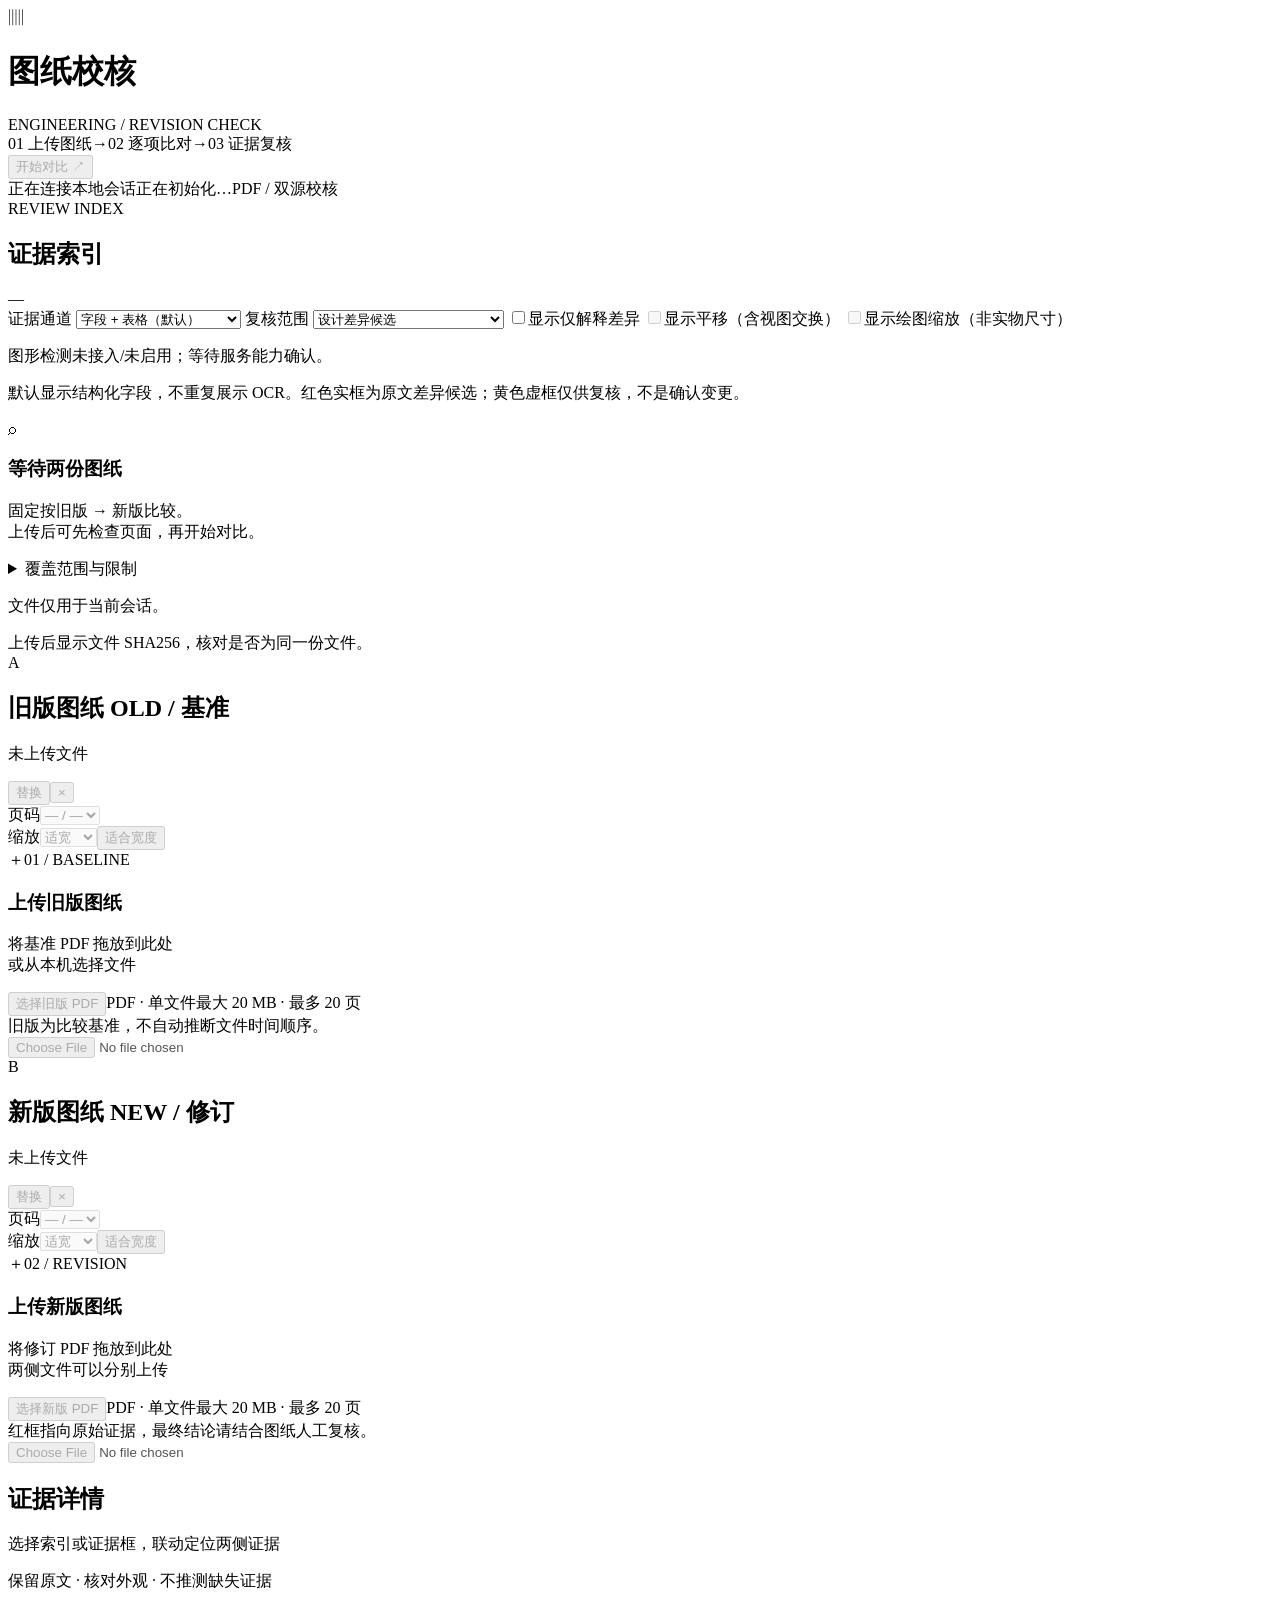
==== cu_diff/static/index.html @ 26258daa "Add model-guided semantic pairing and CU crop evidence verification Use the approved existing Azure " ====
<!doctype html>
<html lang="zh-CN">
<head>
  <meta charset="utf-8">
  <meta name="viewport" content="width=device-width, initial-scale=1">
  <title>图纸校核 · 工程 PDF 对比</title>
  <script>
    (() => {
      const param = new URLSearchParams(window.location.search).get("scoutTheme");
      const theme =
        param || (window.matchMedia("(prefers-color-scheme: dark)").matches ? "dark" : "light");
      document.documentElement.setAttribute("data-theme", theme);
    })();
  </script>
  <style>
    :root {
      color-scheme: light;
      --cp-bg: #f7f4ef;
      --cp-bg-elevated: #fcfbf8;
      --cp-surface: #ffffff;
      --cp-surface-soft: #f5f5f5;
      --cp-border: #dedede;
      --cp-border-strong: #919191;
      --cp-text: #242424;
      --cp-text-muted: #5c5c5c;
      --cp-text-soft: #6f6f6f;
      --cp-accent: #b11f4b;
      --cp-accent-hover: #9a1a41;
      --cp-accent-soft: rgba(177, 31, 75, 0.08);
      --cp-accent-fg: #ffffff;
      --cp-success: #16a34a;
      --cp-danger: #dc2626;
      --cp-warning: #f59e0b;
      --cp-link: #0078d4;
      --cp-shadow: 0 18px 48px rgba(0, 0, 0, 0.12);
      --cp-overlay: rgba(255, 255, 255, 0.8);
      --cp-panel: rgba(255, 255, 255, 0.86);
      --cp-panel-strong: rgba(255, 255, 255, 0.96);
      --cp-sheen: rgba(255, 255, 255, 0.55);
      --cp-highlight: rgba(177, 31, 75, 0.12);
    }
    html[data-theme="dark"] {
      color-scheme: dark;
      --cp-bg: #3d3b3a;
      --cp-bg-elevated: #343231;
      --cp-surface: #292929;
      --cp-surface-soft: #2e2e2e;
      --cp-border: #474747;
      --cp-border-strong: #5f5f5f;
      --cp-text: #dedede;
      --cp-text-muted: #919191;
      --cp-text-soft: #b0b0b0;
      --cp-accent: #fd8ea1;
      --cp-accent-hover: #fb7b91;
      --cp-accent-soft: rgba(253, 142, 161, 0.14);
      --cp-accent-fg: #1a1a1a;
      --cp-success: #4ade80;
      --cp-danger: #f87171;
      --cp-warning: #fbbf24;
      --cp-link: #4da6ff;
      --cp-shadow: 0 18px 48px rgba(0, 0, 0, 0.32);
      --cp-overlay: rgba(41, 41, 41, 0.88);
      --cp-panel: rgba(41, 41, 41, 0.72);
      --cp-panel-strong: rgba(41, 41, 41, 0.96);
      --cp-sheen: rgba(255, 255, 255, 0.04);
      --cp-highlight: rgba(253, 142, 161, 0.12);
    }
  </style>
  <link rel="stylesheet" href="/static/app.css">
  <script src="/static/app.js" defer></script>
</head>
<body>
  <header class="topbar">
    <div class="brand"><span class="brand-mark" aria-hidden="true">▥</span><div><h1>图纸校核</h1><span class="eyebrow">ENGINEERING / REVISION CHECK</span></div></div>
    <div class="workflow"><span>01 上传图纸</span><span aria-hidden="true">→</span><span>02 逐项比对</span><span aria-hidden="true">→</span><span>03 证据复核</span></div>
    <button id="compare-button" class="primary" disabled>开始对比 <span aria-hidden="true">↗</span></button>
  </header>
  <div class="statusbar"><span id="connection-status">正在连接本地会话</span><span id="job-status" role="status" aria-live="polite">正在初始化…</span><span class="model-tag" id="model-tag">PDF / 双源校核</span></div>
  <div id="error-banner" class="error-banner" role="alert" hidden><span id="error-message"></span><button id="retry-bootstrap" hidden>重新连接</button><button id="retry-operation" hidden>重试操作</button><button id="dismiss-error" aria-label="关闭错误提示">×</button></div>
  <main class="workspace">
    <aside class="sidebar" aria-label="对比结果">
      <div class="sidebar-heading"><div><span class="eyebrow">REVIEW INDEX</span><h2>证据索引</h2></div><span id="result-count" class="count">—</span></div>
      <div class="filters">
        <label for="channel-filter">证据通道</label>
        <select id="channel-filter"><option value="primary" selected>字段 + 表格（默认）</option><option value="all">全部通道</option><option value="model">模型引导复核</option><option value="schema">结构化字段</option><option value="tables">表格专项证据</option><option value="graphics" disabled>本地图形候选（未启用）</option><option value="ocr">OCR 原文</option><option value="unchanged">一致项复核</option></select>
        <label for="review-filter">复核范围</label>
        <select id="review-filter"><option value="paired" selected>设计差异候选</option><option value="unpaired">未配对待复核（非确认增删）</option><option value="formatting">仅格式差异（不计变更）</option><option value="all">全部证据</option><option value="review">需要人工复核</option><option value="uncertain">低确定性匹配</option></select>
        <label class="check-label"><input id="show-interpretation" type="checkbox">显示仅解释差异</label>
        <label class="check-label"><input id="show-translation" type="checkbox" disabled>显示平移（含视图交换）</label>
        <label class="check-label"><input id="show-scaling" type="checkbox" disabled>显示绘图缩放（非实物尺寸）</label>
        <p id="graphics-status" class="filter-note" role="status">图形检测未接入/未启用；等待服务能力确认。</p>
        <p id="model-status" class="filter-note" role="status" hidden></p>
        <p id="model-count" class="filter-note" hidden></p>
        <p id="filter-note" class="filter-note">默认显示结构化字段，不重复展示 OCR。红色实框为原文差异候选；黄色虚框仅供复核，不是确认变更。</p>
      </div>
      <div id="results-list" class="results-list" aria-label="差异条目"><div class="list-empty"><span aria-hidden="true">⌕</span><h3>等待两份图纸</h3><p>固定按旧版 → 新版比较。<br>上传后可先检查页面，再开始对比。</p></div></div>
      <details class="coverage-panel"><summary>覆盖范围与限制</summary><div id="coverage-content">尚未运行对比。图形检测未接入/未启用；等待服务能力确认。系统不会将缺失位置的证据推测成红框。</div></details>
      <p class="storage-notice" id="storage-notice">文件仅用于当前会话。</p>
    </aside>
    <section class="review-area" aria-label="图纸对照工作区">
      <div id="file-identity-status" class="file-identity-status" role="status">上传后显示文件 SHA256，核对是否为同一份文件。</div>
      <div class="drawing-grid">
        <section class="drawing-panel" aria-labelledby="old-heading">
          <header class="document-header"><span class="side-badge">A</span><div class="document-title"><h2 id="old-heading">旧版图纸 <span>OLD / 基准</span></h2><p id="old-filename">未上传文件</p><p id="old-identity"></p></div><button id="old-replace" class="quiet" disabled>替换</button><button id="old-remove" class="quiet" aria-label="移除旧版图纸" disabled>×</button></header>
          <div class="page-toolbar"><label for="old-page">页码</label><select id="old-page" disabled><option>— / —</option></select><div class="toolbar-spacer"></div><label for="old-zoom">缩放</label><select id="old-zoom" disabled><option value="fit">适宽</option><option value="50">50%</option><option value="75">75%</option><option value="100">100%</option><option value="125">125%</option><option value="150">150%</option><option value="200">200%</option></select><button id="old-fit" disabled>适合宽度</button></div>
          <div id="old-viewport" class="drawing-viewport" tabindex="0" aria-label="旧版图纸，可独立滚动">
            <div id="old-empty" class="upload-zone"><span class="upload-cross" aria-hidden="true">＋</span><span class="eyebrow">01 / BASELINE</span><h3>上传旧版图纸</h3><p>将基准 PDF 拖放到此处<br>或从本机选择文件</p><button id="old-choose" disabled>选择旧版 PDF</button><span class="upload-limit">PDF · 单文件最大 20 MB · 最多 20 页</span></div>
            <div id="old-stage" class="drawing-stage" hidden><img alt="旧版图纸预览" draggable="false"><svg viewBox="0 0 1000 1000" preserveAspectRatio="none" aria-label="旧版证据标记"></svg></div>
          </div>
          <div id="old-evidence-note" class="evidence-note">旧版为比较基准，不自动推断文件时间顺序。</div>
          <input id="old-upload" class="file-input" type="file" accept=".pdf,application/pdf" aria-label="上传旧版 PDF" disabled>
        </section>
        <section class="drawing-panel" aria-labelledby="new-heading">
          <header class="document-header"><span class="side-badge">B</span><div class="document-title"><h2 id="new-heading">新版图纸 <span>NEW / 修订</span></h2><p id="new-filename">未上传文件</p><p id="new-identity"></p></div><button id="new-replace" class="quiet" disabled>替换</button><button id="new-remove" class="quiet" aria-label="移除新版图纸" disabled>×</button></header>
          <div class="page-toolbar"><label for="new-page">页码</label><select id="new-page" disabled><option>— / —</option></select><div class="toolbar-spacer"></div><label for="new-zoom">缩放</label><select id="new-zoom" disabled><option value="fit">适宽</option><option value="50">50%</option><option value="75">75%</option><option value="100">100%</option><option value="125">125%</option><option value="150">150%</option><option value="200">200%</option></select><button id="new-fit" disabled>适合宽度</button></div>
          <div id="new-viewport" class="drawing-viewport" tabindex="0" aria-label="新版图纸，可独立滚动">
            <div id="new-empty" class="upload-zone"><span class="upload-cross" aria-hidden="true">＋</span><span class="eyebrow">02 / REVISION</span><h3>上传新版图纸</h3><p>将修订 PDF 拖放到此处<br>两侧文件可以分别上传</p><button id="new-choose" disabled>选择新版 PDF</button><span class="upload-limit">PDF · 单文件最大 20 MB · 最多 20 页</span></div>
            <div id="new-stage" class="drawing-stage" hidden><img alt="新版图纸预览" draggable="false"><svg viewBox="0 0 1000 1000" preserveAspectRatio="none" aria-label="新版证据标记"></svg></div>
          </div>
          <div id="new-evidence-note" class="evidence-note">红框指向原始证据，最终结论请结合图纸人工复核。</div>
          <input id="new-upload" class="file-input" type="file" accept=".pdf,application/pdf" aria-label="上传新版 PDF" disabled>
        </section>
      </div>
      <section class="detail-panel" aria-labelledby="detail-heading"><header><h2 id="detail-heading">证据详情</h2><span id="detail-meta">选择索引或证据框，联动定位两侧证据</span></header><div id="detail-content" class="detail-content"><p class="detail-placeholder">保留原文 · 核对外观 · 不推测缺失证据</p></div></section>
    </section>
  </main>
</body>
</html>
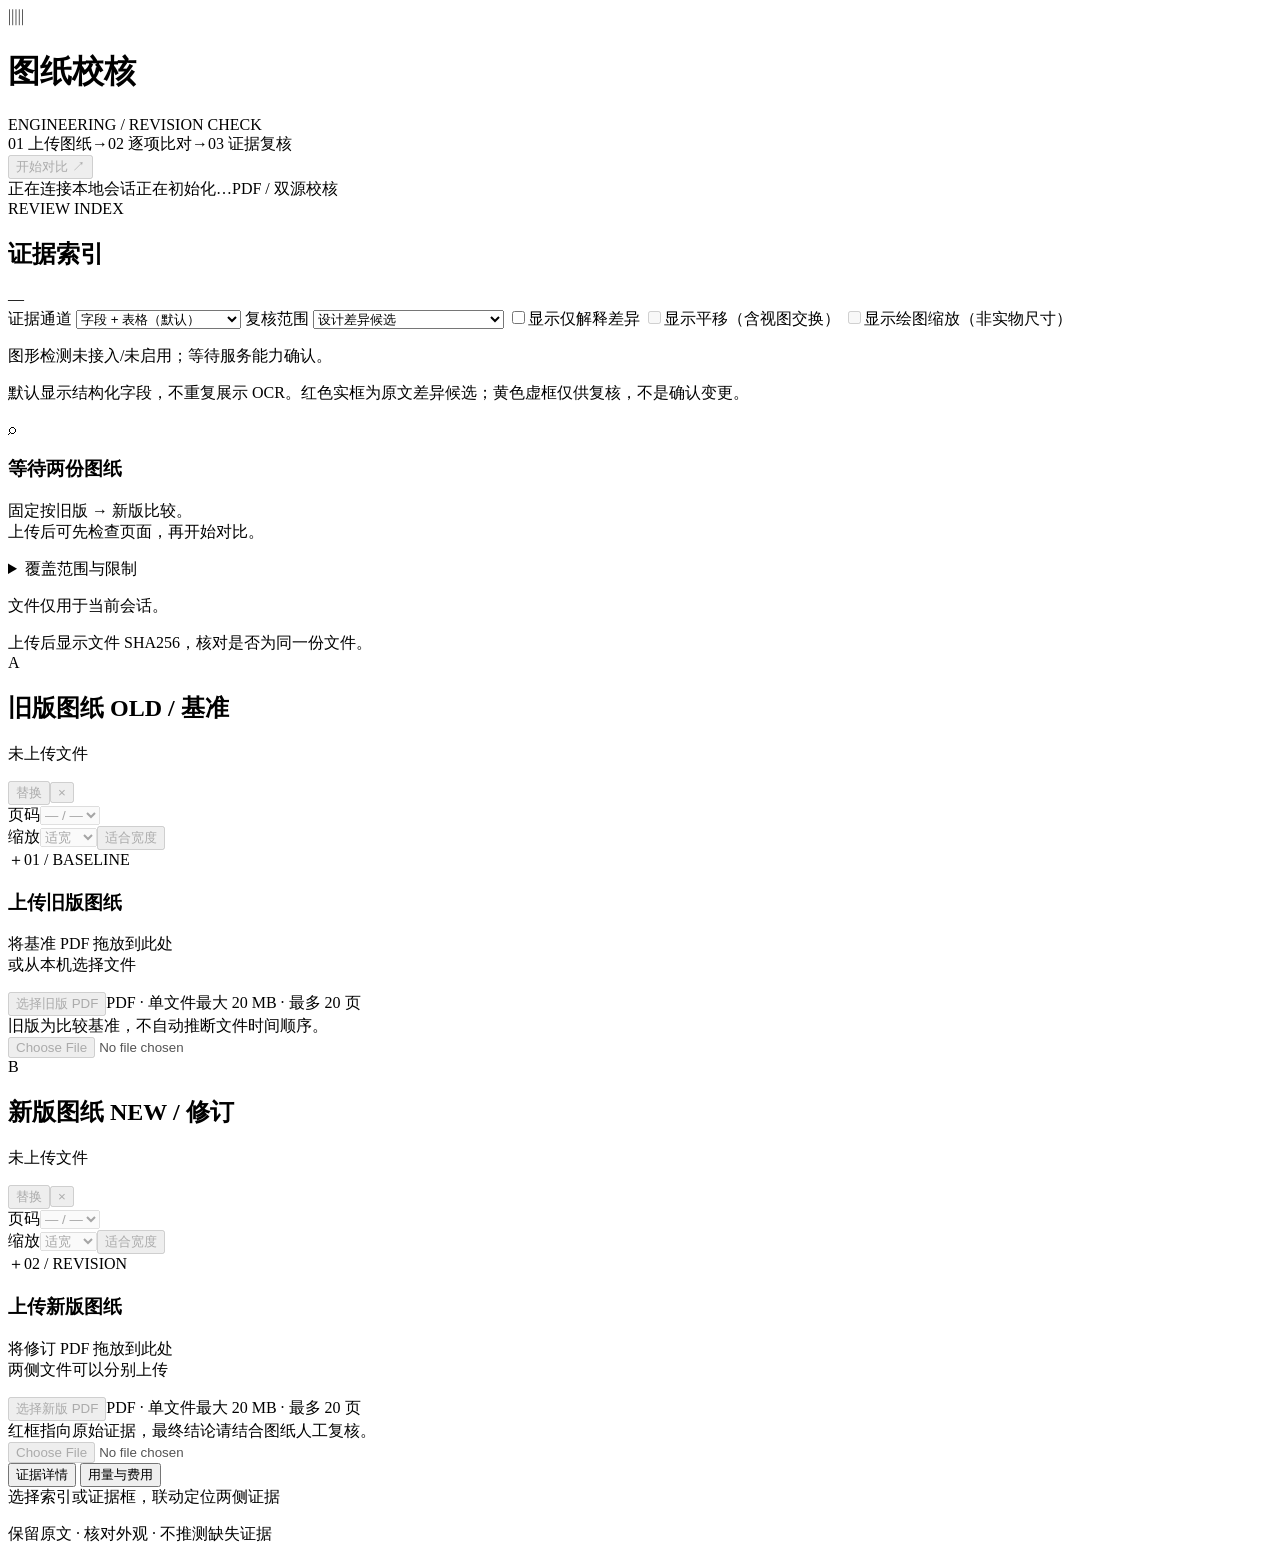
==== commit 3897aac5: "Add per-analysis CU and model usage and cost estimates Co-authored-by: Copilot App <223556219+Copilo" ====
--- a/cu_diff/static/index.html
+++ b/cu_diff/static/index.html
@@ -121,7 +121,17 @@
           <input id="new-upload" class="file-input" type="file" accept=".pdf,application/pdf" aria-label="上传新版 PDF" disabled>
         </section>
       </div>
-      <section class="detail-panel" aria-labelledby="detail-heading"><header><h2 id="detail-heading">证据详情</h2><span id="detail-meta">选择索引或证据框，联动定位两侧证据</span></header><div id="detail-content" class="detail-content"><p class="detail-placeholder">保留原文 · 核对外观 · 不推测缺失证据</p></div></section>
+      <section class="detail-panel" aria-label="证据与用量">
+        <header>
+          <div class="detail-tabs" role="tablist" aria-label="复核详情">
+            <button id="evidence-tab" role="tab" aria-selected="true" aria-controls="evidence-panel" tabindex="0"><span id="detail-heading">证据详情</span></button>
+            <button id="usage-tab" role="tab" aria-selected="false" aria-controls="usage-panel" tabindex="-1">用量与费用</button>
+          </div>
+          <span id="detail-meta">选择索引或证据框，联动定位两侧证据</span>
+        </header>
+        <div id="evidence-panel" role="tabpanel" aria-labelledby="evidence-tab" tabindex="0"><div id="detail-content" class="detail-content"><p class="detail-placeholder">保留原文 · 核对外观 · 不推测缺失证据</p></div></div>
+        <div id="usage-panel" role="tabpanel" aria-labelledby="usage-tab" tabindex="0" hidden><div id="usage-content" class="usage-content"><p class="usage-empty">暂无用量数据。开始对比后显示本轮记录；旧结果未提供用量时，不推算为零。</p></div></div>
+      </section>
     </section>
   </main>
 </body>
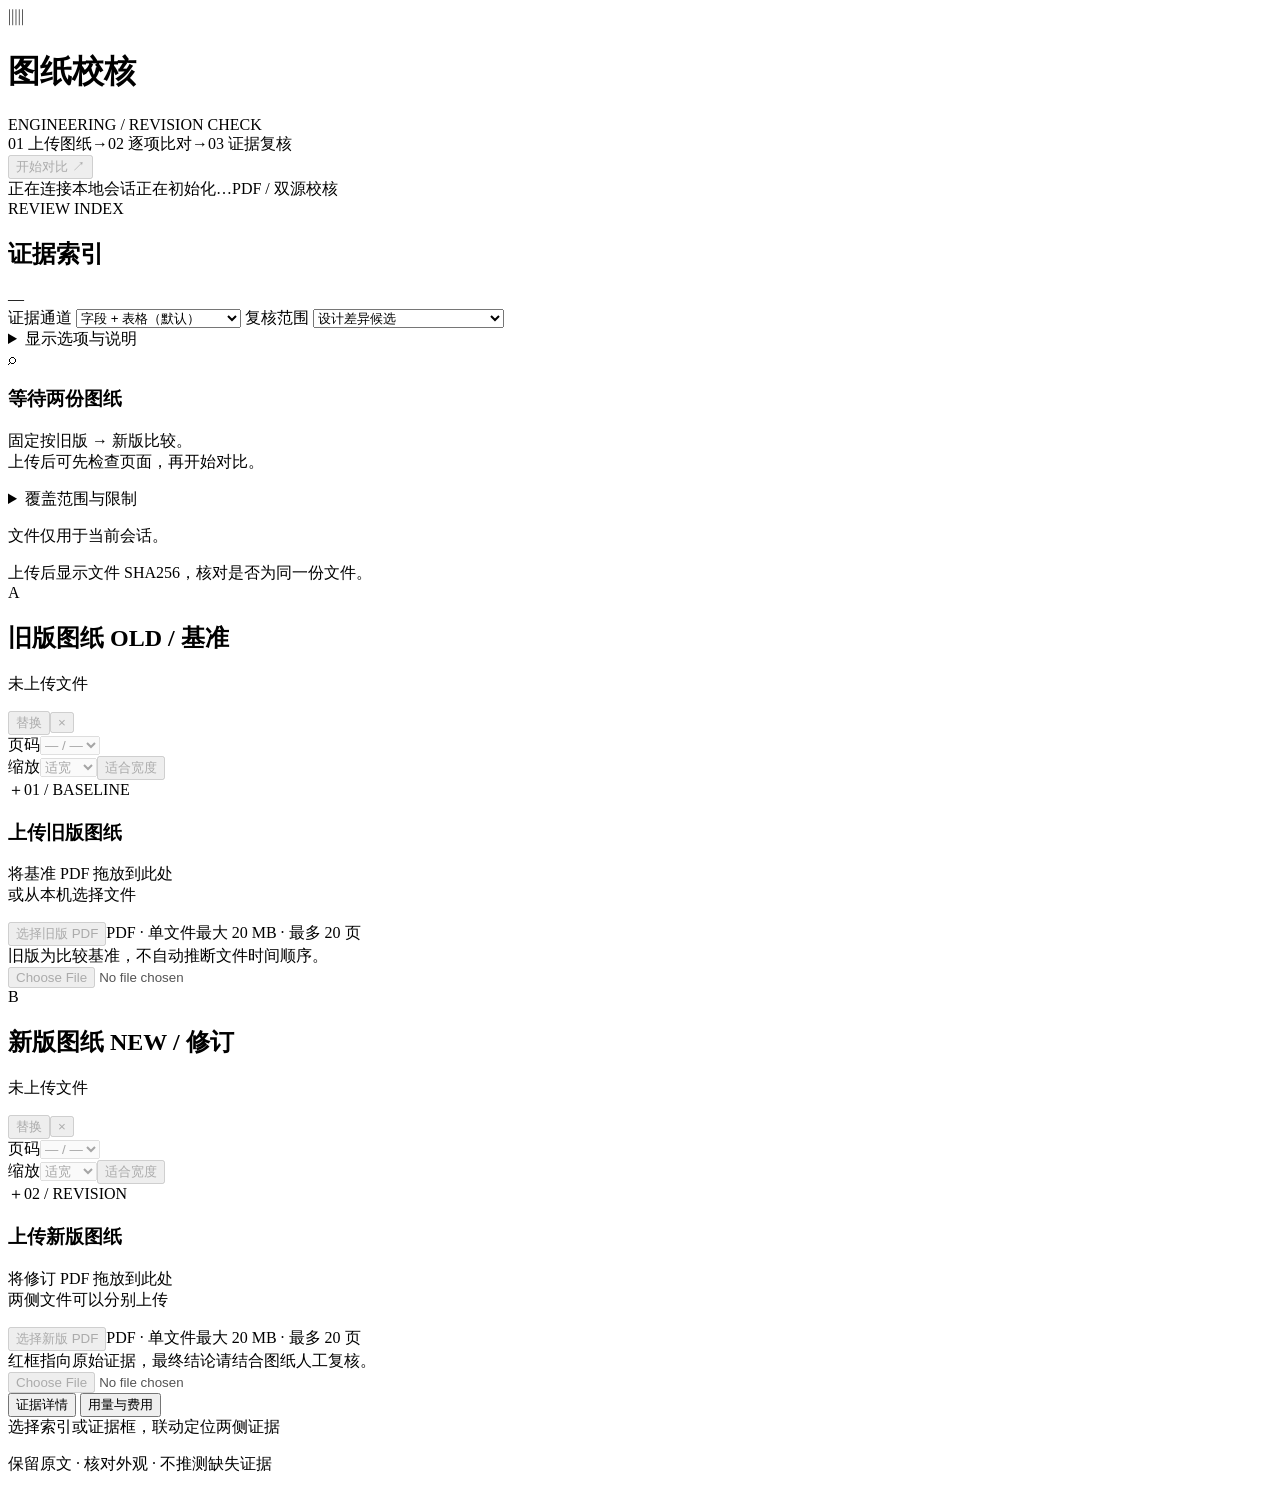
==== commit 32cce8e7: "Collapse sidebar display options and help by default Co-authored-by: Copilot App <223556219+Copilot@" ====
--- a/cu_diff/static/index.html
+++ b/cu_diff/static/index.html
@@ -85,13 +85,18 @@
         <select id="channel-filter"><option value="primary" selected>字段 + 表格（默认）</option><option value="all">全部通道</option><option value="model">模型引导复核</option><option value="schema">结构化字段</option><option value="tables">表格专项证据</option><option value="graphics" disabled>本地图形候选（未启用）</option><option value="ocr">OCR 原文</option><option value="unchanged">一致项复核</option></select>
         <label for="review-filter">复核范围</label>
         <select id="review-filter"><option value="paired" selected>设计差异候选</option><option value="unpaired">未配对待复核（非确认增删）</option><option value="formatting">仅格式差异（不计变更）</option><option value="all">全部证据</option><option value="review">需要人工复核</option><option value="uncertain">低确定性匹配</option></select>
-        <label class="check-label"><input id="show-interpretation" type="checkbox">显示仅解释差异</label>
-        <label class="check-label"><input id="show-translation" type="checkbox" disabled>显示平移（含视图交换）</label>
-        <label class="check-label"><input id="show-scaling" type="checkbox" disabled>显示绘图缩放（非实物尺寸）</label>
-        <p id="graphics-status" class="filter-note" role="status">图形检测未接入/未启用；等待服务能力确认。</p>
-        <p id="model-status" class="filter-note" role="status" hidden></p>
-        <p id="model-count" class="filter-note" hidden></p>
-        <p id="filter-note" class="filter-note">默认显示结构化字段，不重复展示 OCR。红色实框为原文差异候选；黄色虚框仅供复核，不是确认变更。</p>
+        <details id="display-options" class="display-options">
+          <summary>显示选项与说明</summary>
+          <div class="display-options-content">
+            <label class="check-label"><input id="show-interpretation" type="checkbox">显示仅解释差异</label>
+            <label class="check-label"><input id="show-translation" type="checkbox" disabled>显示平移（含视图交换）</label>
+            <label class="check-label"><input id="show-scaling" type="checkbox" disabled>显示绘图缩放（非实物尺寸）</label>
+            <p id="graphics-status" class="filter-note" role="status">图形检测未接入/未启用；等待服务能力确认。</p>
+            <p id="model-status" class="filter-note" role="status" hidden></p>
+            <p id="model-count" class="filter-note" hidden></p>
+            <p id="filter-note" class="filter-note">默认显示结构化字段，不重复展示 OCR。红色实框为原文差异候选；黄色虚框仅供复核，不是确认变更。</p>
+          </div>
+        </details>
       </div>
       <div id="results-list" class="results-list" aria-label="差异条目"><div class="list-empty"><span aria-hidden="true">⌕</span><h3>等待两份图纸</h3><p>固定按旧版 → 新版比较。<br>上传后可先检查页面，再开始对比。</p></div></div>
       <details class="coverage-panel"><summary>覆盖范围与限制</summary><div id="coverage-content">尚未运行对比。图形检测未接入/未启用；等待服务能力确认。系统不会将缺失位置的证据推测成红框。</div></details>
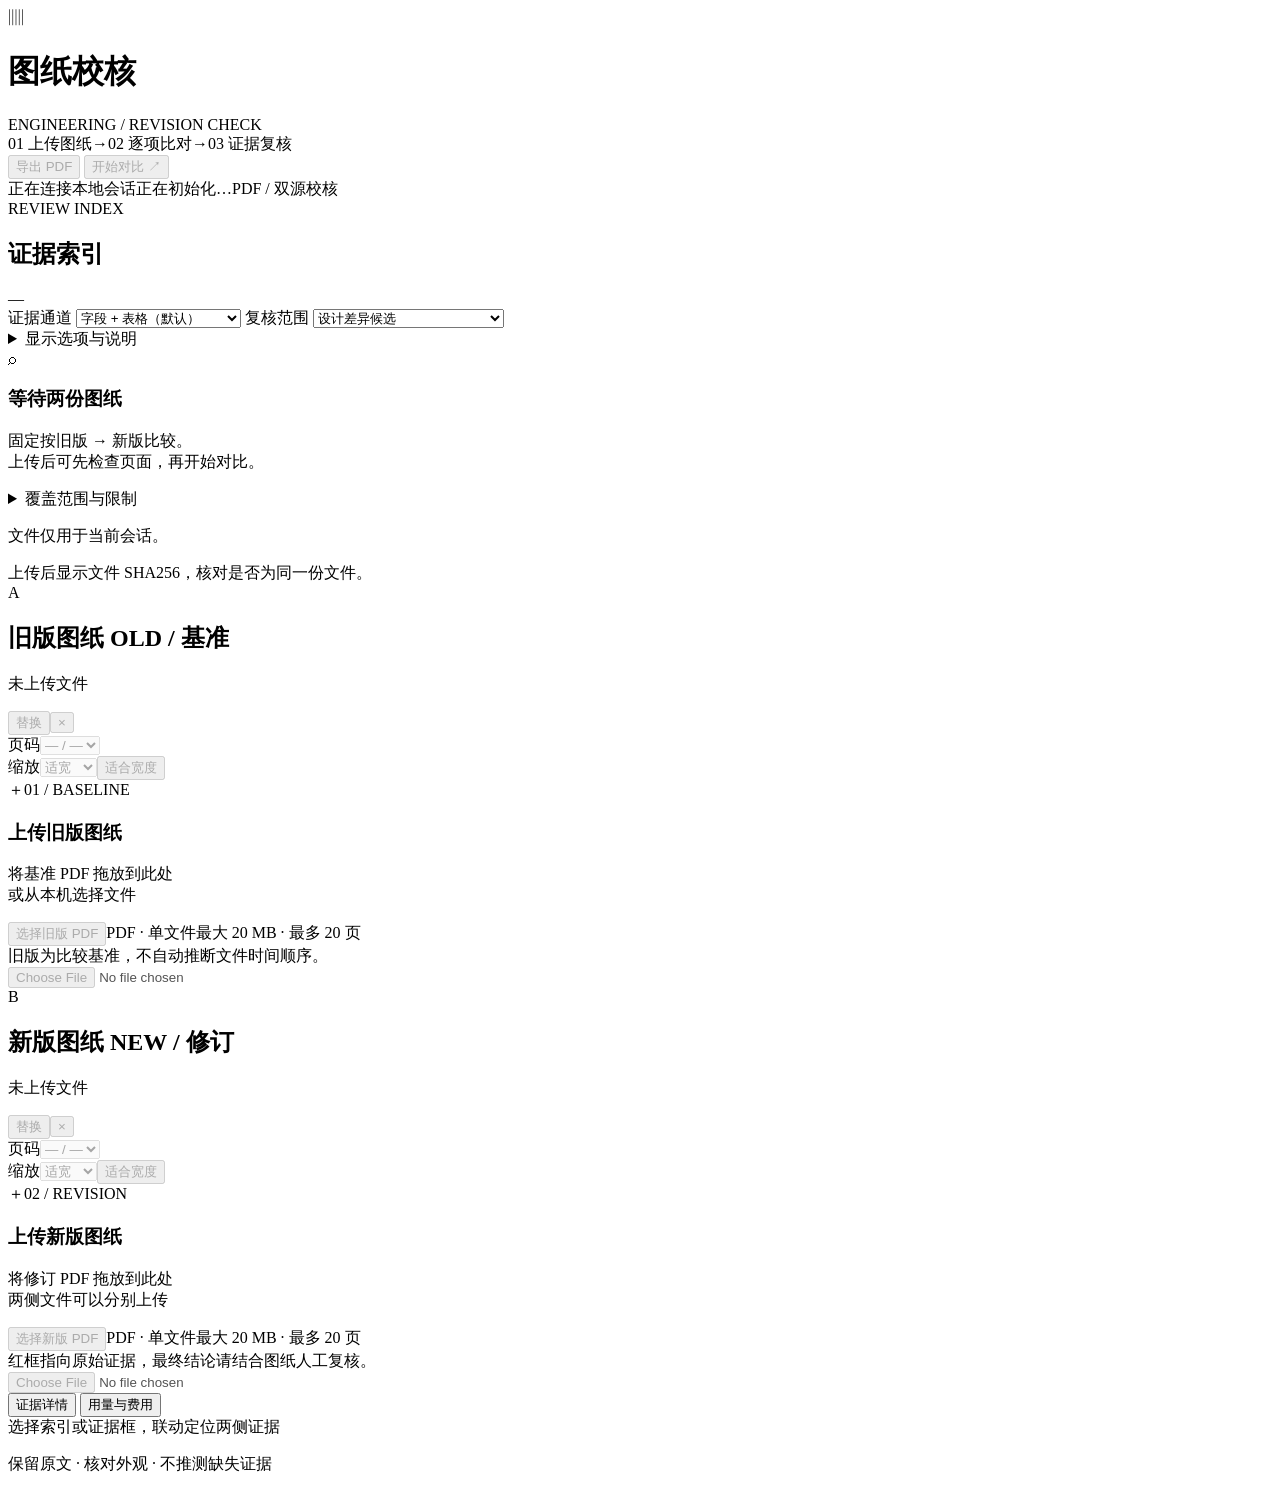
==== commit b8e50e2e: "Export current comparison frames and detailed evidence to PDF Co-authored-by: Copilot App <223556219" ====
--- a/cu_diff/static/index.html
+++ b/cu_diff/static/index.html
@@ -73,7 +73,10 @@
   <header class="topbar">
     <div class="brand"><span class="brand-mark" aria-hidden="true">▥</span><div><h1>图纸校核</h1><span class="eyebrow">ENGINEERING / REVISION CHECK</span></div></div>
     <div class="workflow"><span>01 上传图纸</span><span aria-hidden="true">→</span><span>02 逐项比对</span><span aria-hidden="true">→</span><span>03 证据复核</span></div>
-    <button id="compare-button" class="primary" disabled>开始对比 <span aria-hidden="true">↗</span></button>
+    <div class="header-actions">
+      <button id="export-button" class="export-button" disabled title="导出当前两侧整页、当前显示的差异框及筛选结果详情；不重新分析">导出 PDF</button>
+      <button id="compare-button" class="primary" disabled>开始对比 <span aria-hidden="true">↗</span></button>
+    </div>
   </header>
   <div class="statusbar"><span id="connection-status">正在连接本地会话</span><span id="job-status" role="status" aria-live="polite">正在初始化…</span><span class="model-tag" id="model-tag">PDF / 双源校核</span></div>
   <div id="error-banner" class="error-banner" role="alert" hidden><span id="error-message"></span><button id="retry-bootstrap" hidden>重新连接</button><button id="retry-operation" hidden>重试操作</button><button id="dismiss-error" aria-label="关闭错误提示">×</button></div>
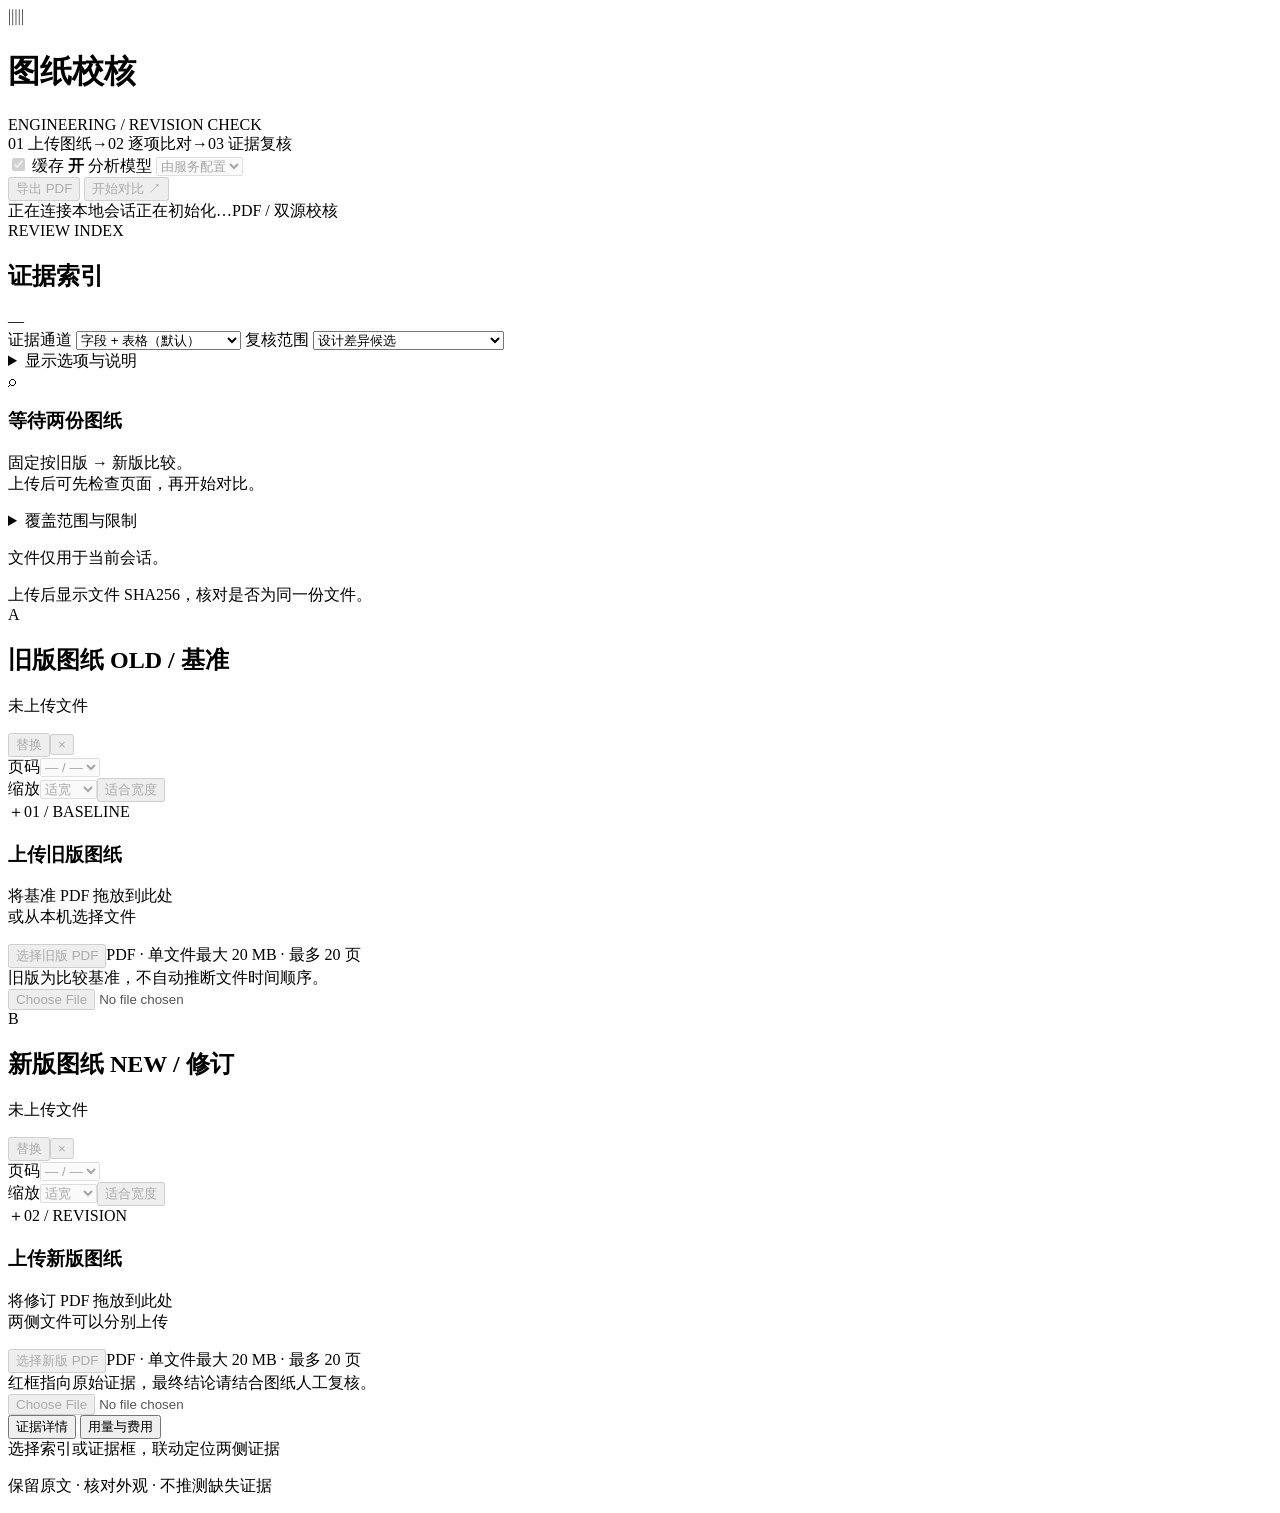
==== commit 05e820ab: "Add per-analysis cache and model controls with live stage timing Co-authored-by: Copilot App <223556" ====
--- a/cu_diff/static/index.html
+++ b/cu_diff/static/index.html
@@ -74,11 +74,21 @@
     <div class="brand"><span class="brand-mark" aria-hidden="true">▥</span><div><h1>图纸校核</h1><span class="eyebrow">ENGINEERING / REVISION CHECK</span></div></div>
     <div class="workflow"><span>01 上传图纸</span><span aria-hidden="true">→</span><span>02 逐项比对</span><span aria-hidden="true">→</span><span>03 证据复核</span></div>
     <div class="header-actions">
+      <div class="analysis-controls" role="group" aria-label="下次分析设置">
+        <label class="cache-control" title="开启时优先复用本地 CU 和模型结果；关闭时重新分析，可能新增费用">
+          <input id="use-cache" type="checkbox" role="switch" aria-label="使用缓存" aria-describedby="analysis-settings-note" checked disabled>
+          <span>缓存 <strong id="cache-state-label">开</strong></span>
+        </label>
+        <label class="analysis-model-control" for="analysis-model"><span>分析模型</span>
+          <select id="analysis-model" disabled aria-describedby="analysis-settings-note"><option value="">由服务配置</option></select>
+        </label>
+      </div>
       <button id="export-button" class="export-button" disabled title="导出当前两侧整页、当前显示的差异框及筛选结果详情；不重新分析">导出 PDF</button>
       <button id="compare-button" class="primary" disabled>开始对比 <span aria-hidden="true">↗</span></button>
     </div>
   </header>
   <div class="statusbar"><span id="connection-status">正在连接本地会话</span><span id="job-status" role="status" aria-live="polite">正在初始化…</span><span class="model-tag" id="model-tag">PDF / 双源校核</span></div>
+  <p id="analysis-settings-note" class="analysis-settings-note" role="status" aria-live="polite" hidden></p>
   <div id="error-banner" class="error-banner" role="alert" hidden><span id="error-message"></span><button id="retry-bootstrap" hidden>重新连接</button><button id="retry-operation" hidden>重试操作</button><button id="dismiss-error" aria-label="关闭错误提示">×</button></div>
   <main class="workspace">
     <aside class="sidebar" aria-label="对比结果">
@@ -138,7 +148,10 @@
           <span id="detail-meta">选择索引或证据框，联动定位两侧证据</span>
         </header>
         <div id="evidence-panel" role="tabpanel" aria-labelledby="evidence-tab" tabindex="0"><div id="detail-content" class="detail-content"><p class="detail-placeholder">保留原文 · 核对外观 · 不推测缺失证据</p></div></div>
-        <div id="usage-panel" role="tabpanel" aria-labelledby="usage-tab" tabindex="0" hidden><div id="usage-content" class="usage-content"><p class="usage-empty">暂无用量数据。开始对比后显示本轮记录；旧结果未提供用量时，不推算为零。</p></div></div>
+        <div id="usage-panel" role="tabpanel" aria-labelledby="usage-tab" tabindex="0" hidden>
+          <section id="timing-content" class="timing-content" aria-label="本轮分析耗时"><p class="timing-empty">暂无耗时数据。开始对比后显示本轮实际耗时，不使用缓存中的历史耗时。</p></section>
+          <div id="usage-content" class="usage-content"><p class="usage-empty">暂无用量数据。开始对比后显示本轮记录；旧结果未提供用量时，不推算为零。</p></div>
+        </div>
       </section>
     </section>
   </main>
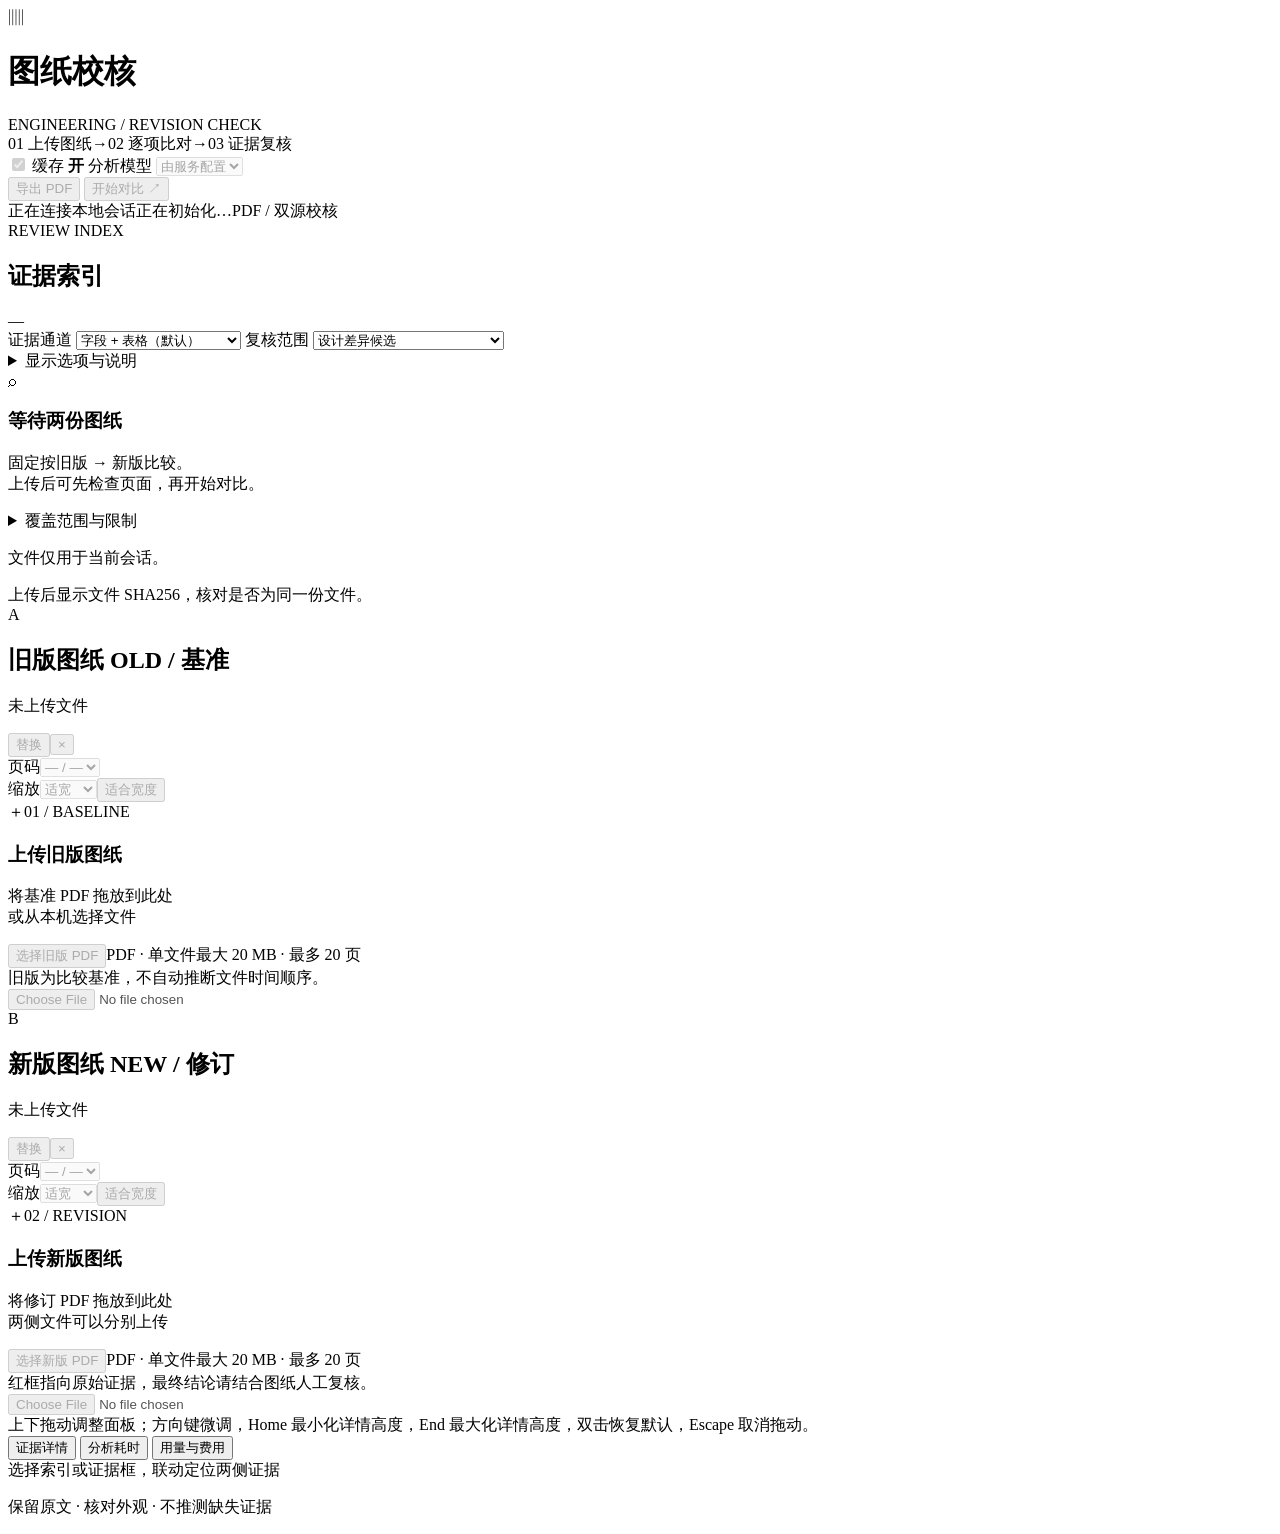
==== commit ba63b803: "Resize evidence panels and separate timing from usage Add accessible pointer and keyboard review div" ====
--- a/cu_diff/static/index.html
+++ b/cu_diff/static/index.html
@@ -117,7 +117,7 @@
     </aside>
     <section class="review-area" aria-label="图纸对照工作区">
       <div id="file-identity-status" class="file-identity-status" role="status">上传后显示文件 SHA256，核对是否为同一份文件。</div>
-      <div class="drawing-grid">
+      <div id="drawing-grid" class="drawing-grid">
         <section class="drawing-panel" aria-labelledby="old-heading">
           <header class="document-header"><span class="side-badge">A</span><div class="document-title"><h2 id="old-heading">旧版图纸 <span>OLD / 基准</span></h2><p id="old-filename">未上传文件</p><p id="old-identity"></p></div><button id="old-replace" class="quiet" disabled>替换</button><button id="old-remove" class="quiet" aria-label="移除旧版图纸" disabled>×</button></header>
           <div class="page-toolbar"><label for="old-page">页码</label><select id="old-page" disabled><option>— / —</option></select><div class="toolbar-spacer"></div><label for="old-zoom">缩放</label><select id="old-zoom" disabled><option value="fit">适宽</option><option value="50">50%</option><option value="75">75%</option><option value="100">100%</option><option value="125">125%</option><option value="150">150%</option><option value="200">200%</option></select><button id="old-fit" disabled>适合宽度</button></div>
@@ -139,17 +139,28 @@
           <input id="new-upload" class="file-input" type="file" accept=".pdf,application/pdf" aria-label="上传新版 PDF" disabled>
         </section>
       </div>
-      <section class="detail-panel" aria-label="证据与用量">
+      <div id="review-splitter" class="review-splitter" role="separator" tabindex="0"
+           aria-orientation="horizontal" aria-controls="drawing-grid detail-panel"
+           aria-label="调整图纸与详情面板高度" aria-describedby="splitter-help"
+           aria-valuemin="120" aria-valuemax="120" aria-valuenow="120"
+           title="按住拖动调整上下高度；双击恢复默认">
+        <span class="splitter-grip" aria-hidden="true"></span>
+        <span id="splitter-help" class="visually-hidden">上下拖动调整面板；方向键微调，Home 最小化详情高度，End 最大化详情高度，双击恢复默认，Escape 取消拖动。</span>
+      </div>
+      <section id="detail-panel" class="detail-panel" aria-label="证据、耗时与用量">
         <header>
           <div class="detail-tabs" role="tablist" aria-label="复核详情">
             <button id="evidence-tab" role="tab" aria-selected="true" aria-controls="evidence-panel" tabindex="0"><span id="detail-heading">证据详情</span></button>
+            <button id="timing-tab" role="tab" aria-selected="false" aria-controls="timing-panel" tabindex="-1">分析耗时</button>
             <button id="usage-tab" role="tab" aria-selected="false" aria-controls="usage-panel" tabindex="-1">用量与费用</button>
           </div>
           <span id="detail-meta">选择索引或证据框，联动定位两侧证据</span>
         </header>
         <div id="evidence-panel" role="tabpanel" aria-labelledby="evidence-tab" tabindex="0"><div id="detail-content" class="detail-content"><p class="detail-placeholder">保留原文 · 核对外观 · 不推测缺失证据</p></div></div>
+        <div id="timing-panel" role="tabpanel" aria-labelledby="timing-tab" tabindex="0" hidden>
+          <section id="timing-content" class="timing-content" aria-label="本轮分析耗时"><p class="timing-empty">暂无耗时数据。开始对比后显示本轮实际耗时，不使用缓存中的历史耗时。</p></section>
+        </div>
         <div id="usage-panel" role="tabpanel" aria-labelledby="usage-tab" tabindex="0" hidden>
-          <section id="timing-content" class="timing-content" aria-label="本轮分析耗时"><p class="timing-empty">暂无耗时数据。开始对比后显示本轮实际耗时，不使用缓存中的历史耗时。</p></section>
           <div id="usage-content" class="usage-content"><p class="usage-empty">暂无用量数据。开始对比后显示本轮记录；旧结果未提供用量时，不推算为零。</p></div>
         </div>
       </section>
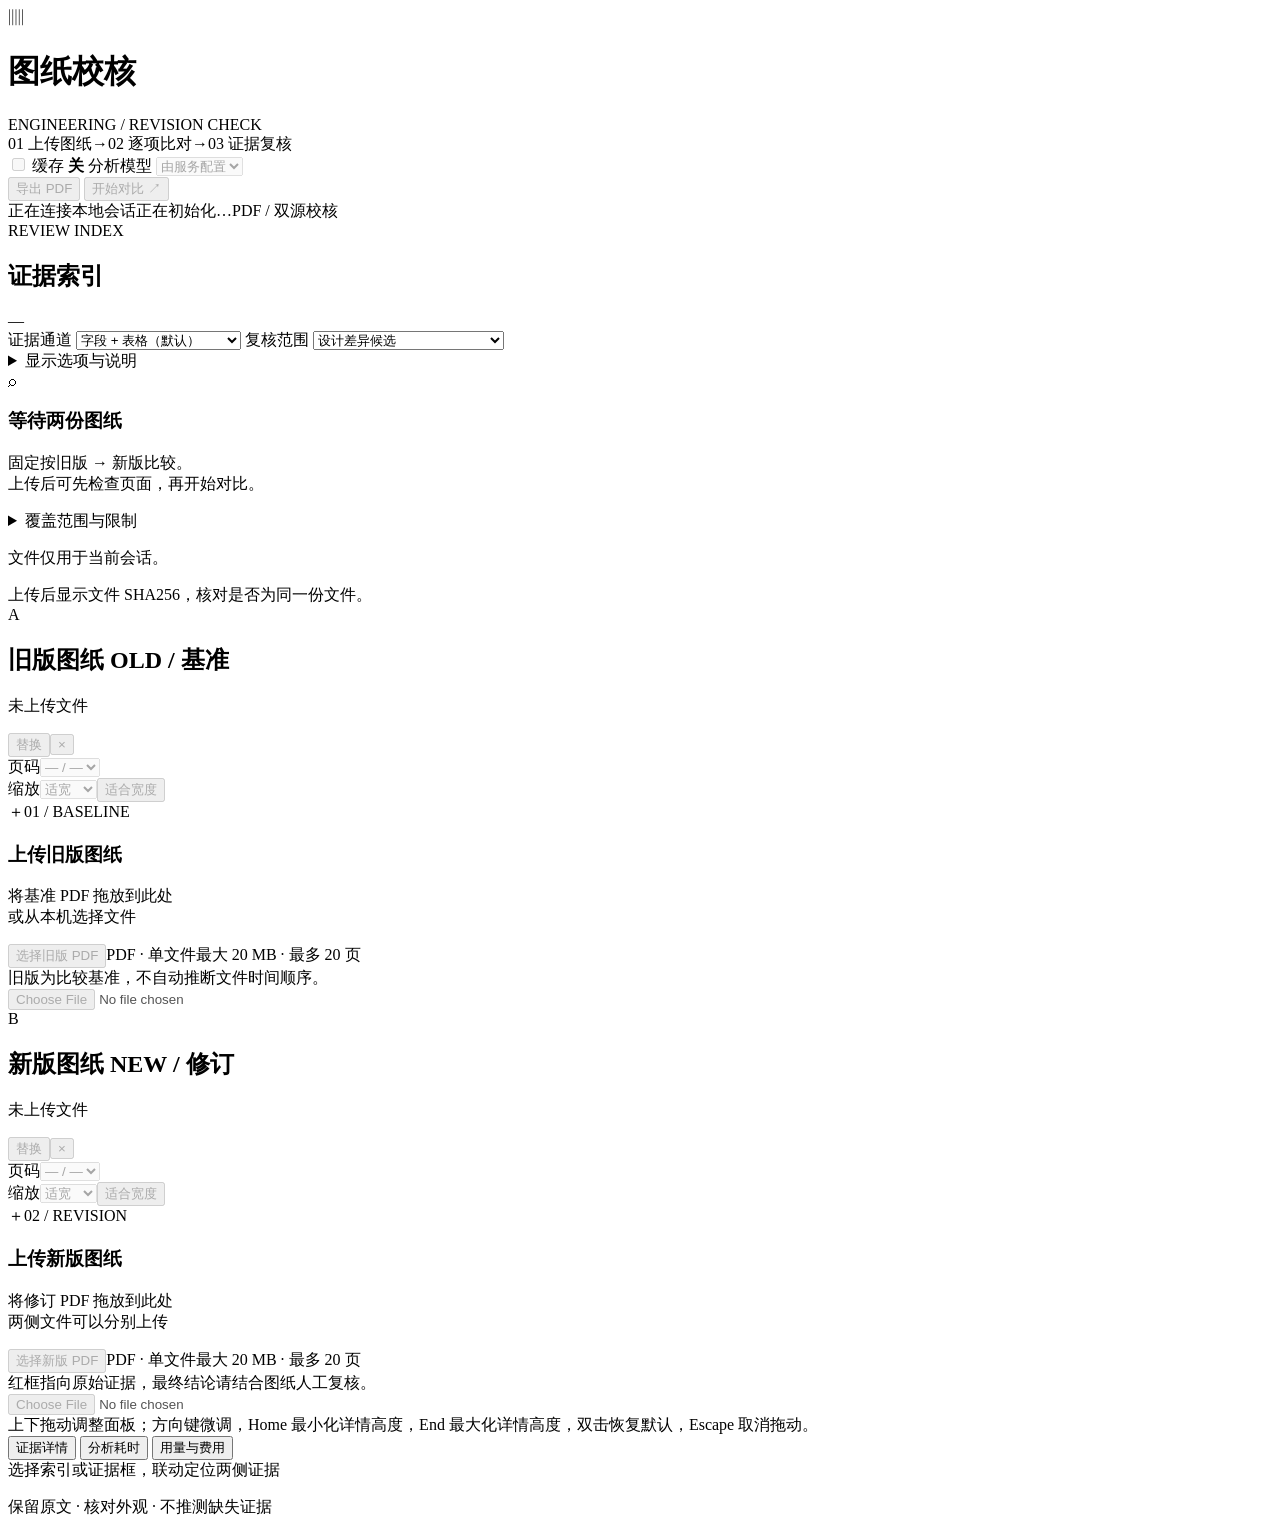
==== commit fd3e9981: "Default to GPT-6 Sol with analysis cache disabled Co-authored-by: Copilot App <223556219+Copilot@use" ====
--- a/cu_diff/static/index.html
+++ b/cu_diff/static/index.html
@@ -76,8 +76,8 @@
     <div class="header-actions">
       <div class="analysis-controls" role="group" aria-label="下次分析设置">
         <label class="cache-control" title="开启时优先复用本地 CU 和模型结果；关闭时重新分析，可能新增费用">
-          <input id="use-cache" type="checkbox" role="switch" aria-label="使用缓存" aria-describedby="analysis-settings-note" checked disabled>
-          <span>缓存 <strong id="cache-state-label">开</strong></span>
+          <input id="use-cache" type="checkbox" role="switch" aria-label="使用缓存" aria-describedby="analysis-settings-note" disabled>
+          <span>缓存 <strong id="cache-state-label">关</strong></span>
         </label>
         <label class="analysis-model-control" for="analysis-model"><span>分析模型</span>
           <select id="analysis-model" disabled aria-describedby="analysis-settings-note"><option value="">由服务配置</option></select>
